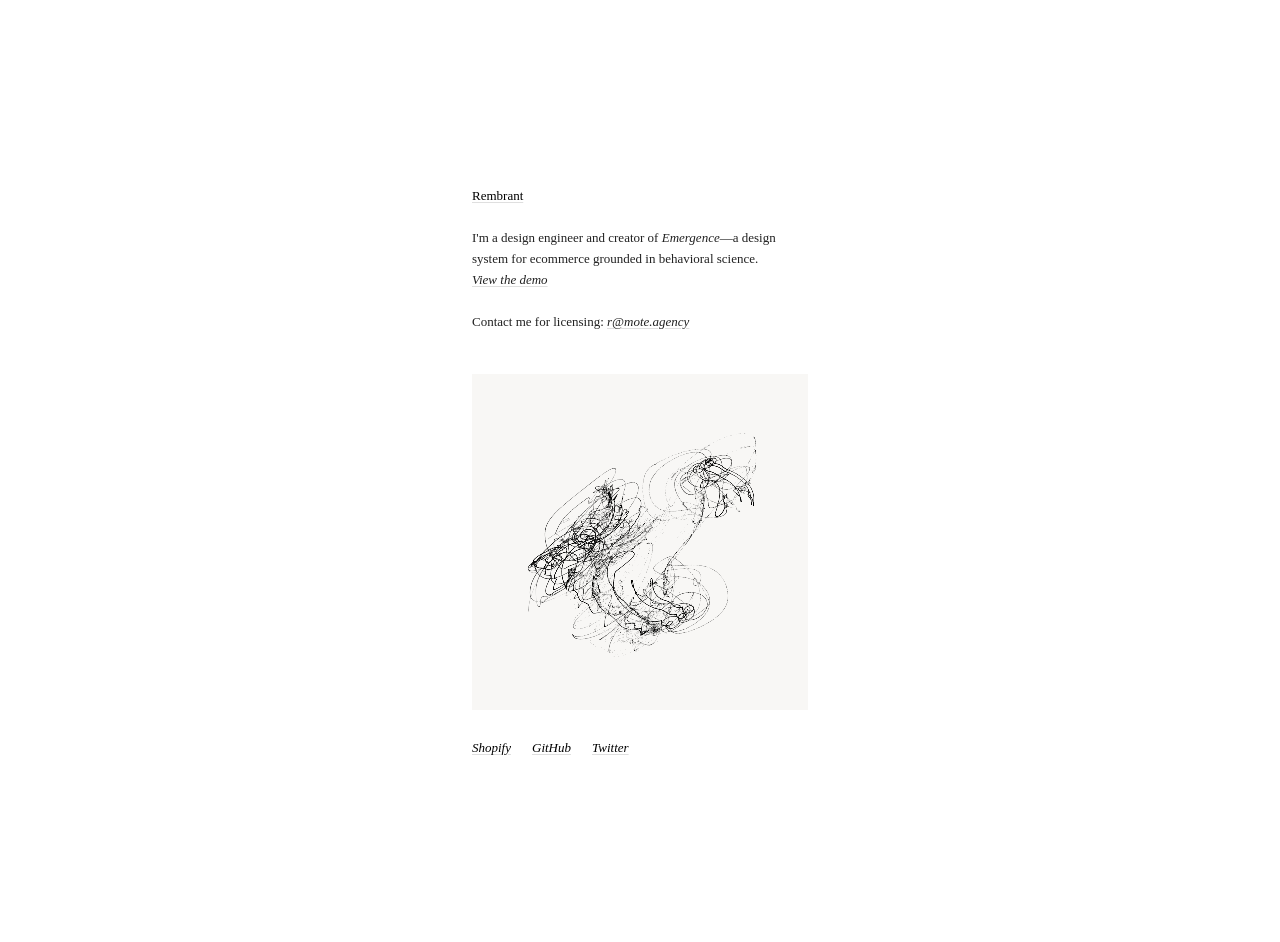
==== index.html @ 971b3d08 "Adjust canvas margin and refine coefficient handling in animation loop" ====
<!doctype html>
<html lang="en">
  <head>
    <meta charset="utf-8">
    <meta name="viewport" content="width=device-width, initial-scale=1">
    <title>Rembrant</title>
    <style>
      ::selection {
        background-color: rgb(240, 238, 233);
      }
      html {
        background: white;
      }
      body {
        -webkit-font-smoothing: antialiased;
        place-content: center;
        line-height: 21px;
        margin: 42px 21px;
        font-size: 13px;
        display: grid;
      }
      @media (orientation: landscape) {
        body {
          min-height: calc(100dvh - 42px);
        }
      }
      main {
        max-width: 336px;
        margin: 0;
      }
      h1 {
        margin: 0 0 21px 0;
        line-height: 21px;
        font-weight: 400;
        font-size: 13px;
      }
      p {
        color: rgb(0, 0, 0, 0.875);
        margin: 0 0 21px 0;
      }
      a {
        text-decoration-color: rgb(0, 0, 0, 0.125);
        text-underline-offset: 2px;
        color: inherit;
      }
      a:hover,
      a:focus {
        text-decoration-color: rgb(0, 0, 0, 0.25);
      }
      a:active {
        text-decoration-color: rgb(0, 0, 0, 0.875);
      }
      canvas {
        background-color: rgb(248, 247, 245);
        margin: 21px 0 21px 0;
        cursor: pointer;
        height: 336px;
        width: 336px;
      }
      footer {
        display: flex;
        gap: 21px;
      }
    </style>
  </head>
  <body>
    <main>
      <h1>
        <a href="/">Rembrant</a>
      </h1>
      <p>
        I'm a design engineer and creator of <em>Emergence</em>&mdash;a design system for ecommerce grounded in behavioral science.
        <br/>
        <em>
          <a target="_blank" href="https://rvdmijnsbrugge.myshopify.com">View the demo</a>
        </em>
      </p>
      <p>
        Contact me for licensing:
        <em>
          <a href="mailto:r@mote.agency?subject=Emergence%20Licensing">r@mote.agency</a>
        </em>
      </p>
      <canvas width="1344" height="1344" aria-hidden="true"></canvas>
      <footer>
        <em>
          <a target="_blank" href="https://www.shopify.com/blog/search?q=Rembrant">Shopify</a>
        </em>
        <em>
          <a target="_blank" href="https://github.com/rvdmijnsbrugge">GitHub</a>
        </em>
        <em>
          <a target="_blank" href="https://x.com/rvdmijnsbrugge">Twitter</a>
        </em>
      </footer>
    </main>
    <script>
      // Strange attractor:  x' = A1 sin(f1 y) + A2 cos(f2 x) + A3 sin(f3 t)
      //                     y' = A4 cos(f4 x) + A5 sin(f5 y) + A6 cos(f6 t)
      const BASE = [1, -0.1, -1.7, 1, 0.89, 0.89, -1.7, -1.7, -0.1, 1.3, 1.3, -1.7];
      const N = 500000, V = 0.1, ALPHA = 50 / 255; // points, time step, ink per point
      const DURATION = 6000;                        // loop length in ms
      // How far each coefficient may stray. f3 and f6 scale t, which runs to 50,000, so a shift of 1e-4 there
      // already dissolves the drawing into smoke and 0.03 sweeps it through a string of other drawings.
      const RANGE = [0.7, 0.7, 0.7, 0.7, 0.7, 0.7, 1, 1, 0.03, 1, 1, 0.03];
      const LIMIT = 3.5;                            // cap on |A1|+|A2|+|A3| and |A4|+|A5|+|A6|; the canvas edge is 4

      const THREADS = Math.min(4, navigator.hardwareConcurrency || 2);

      const canvas = document.querySelector("canvas");
      const ctx = canvas.getContext("2d");
      const W = canvas.width;

      // The drawing is made in Web Workers: THREADS "trace" workers each follow one stretch of the
      // trajectory and splat its dots into a density buffer, and one "merge" worker sums the
      // stretches and tone-maps them into pixels. The main thread only uploads the result.
      function worker() {
        const SUB = 8, WARMUP = 1000;
        let W, N, V, ALPHA, role, from, to, warm, tWarm, KERNEL, LUT, ports, density, pending;
        const pool = [];

        self.onmessage = ({ data: m }) => {
          if (!m.init) { if (role === "trace") trace(m); else pool.push(m); return; }
          ({ W, N, V, ALPHA, role, from, to, ports } = m);
          if (role === "merge") {
            LUT = new Uint8Array(2048);
            for (let i = 0; i < 2048; i++) LUT[i] = Math.min(253, Math.round(255 * (1 - Math.exp(-i / 128))));
            density = new Float32Array(W * W);
            pending = ports.map(() => null);
            ports.forEach((port, i) => port.onmessage = ({ data }) => { pending[i] = data; if (pending.every(Boolean)) merge(); });
            return;
          }
          // Dots as Safari draws them: a soft-edged disc (radius 1.06px, edge 0.67px) sampled into a 5x5
          // coverage kernel per sub-pixel offset, stored as log(1 - coverage * ALPHA)
          KERNEL = new Float32Array(SUB * SUB * 25);
          for (let ky = 0; ky < SUB; ky++) for (let kx = 0; kx < SUB; kx++) {
            const cx = (kx + 0.5) / SUB, cy = (ky + 0.5) / SUB;
            for (let dy = -2; dy <= 2; dy++) for (let dx = -2; dx <= 2; dx++) {
              let coverage = 0;
              for (let sy = 0; sy < 16; sy++) for (let sx = 0; sx < 16; sx++) {
                const ex = dx + (sx + 0.5) / 16 - cx, ey = dy + (sy + 0.5) / 16 - cy;
                coverage += Math.min(1, Math.max(0, 0.5 + (1.06 - Math.sqrt(ex * ex + ey * ey)) / 0.67));
              }
              KERNEL[(ky * SUB + kx) * 25 + (dy + 2) * 5 + dx + 2] = Math.log(1 - coverage / 256 * ALPHA);
            }
          }
          // The map is strongly contracting, so a stretch started from any state locks onto the one true
          // orbit within WARMUP steps. t is a running sum, so replay the additions to get its exact value.
          warm = Math.max(0, from - WARMUP);
          tWarm = 0;
          for (let i = 0; i < warm; i++) tWarm += V;
          ports[0].onmessage = ({ data }) => pool.push(data);
        };

        function trace(p) {
          const d = pool.pop() || new Float32Array(W * W);
          d.fill(0);
          let x = 0, y = 0, t = tWarm;
          for (let i = warm; i < to; i++) {
            const nx = p[0] * Math.sin(p[6] * y) + p[1] * Math.cos(p[7] * x) + p[2] * Math.sin(p[8] * t);
            const ny = p[3] * Math.cos(p[9] * x) + p[4] * Math.sin(p[10] * y) + p[5] * Math.cos(p[11] * t);
            x = nx; y = ny; t += V;
            if (i < from) continue;
            const ux = (nx + 4) / 8 * 672, uy = (ny + 4) / 8 * 672;   // p5's canvas coordinates
            // Safari thinning: WebKit keeps path points as 32-bit floats, so p5's "x + 1e-5" nudge that
            // makes a dot collapses to a zero-length line (drawn as nothing) for most x beyond 128.
            if (Math.fround(ux) === Math.fround(ux + 1e-5)) continue;
            const X = ux * 2, Y = uy * 2;
            const ix = Math.floor(X), iy = Math.floor(Y);
            if (ix >= 2 && ix < W - 2 && iy >= 2 && iy < W - 2) {
              let k = (((Y - iy) * SUB | 0) * SUB + ((X - ix) * SUB | 0)) * 25;
              for (let dy = -2; dy <= 2; dy++) {
                const b = (iy + dy) * W + ix - 2;
                for (let dx = 0; dx < 5; dx++) d[b + dx] += KERNEL[k++];
              }
            }
          }
          ports[0].postMessage(d, [d.buffer]);
        }

        function merge() {
          density.set(pending[0]);
          for (let j = 1; j < pending.length; j++) { const d = pending[j]; for (let i = 0; i < W * W; i++) density[i] += d[i]; }
          const buffer = pool.pop() || new ArrayBuffer(W * W * 4), pixels = new Uint32Array(buffer);
          for (let i = 0; i < W * W; i++) {
            const s = density[i];
            pixels[i] = s < 0 ? LUT[Math.min(2047, -s * 128 | 0)] << 24 : 0;
          }
          self.postMessage(buffer, [buffer]);
          pending.forEach((d, i) => { pending[i] = null; ports[i].postMessage(d, [d.buffer]); });
        }
      }

      const url = URL.createObjectURL(new Blob([`(${worker})()`], { type: "text/javascript" }));
      const shared = { init: true, W, N, V, ALPHA };
      const tracers = [], ports = [];
      for (let i = 0; i < THREADS; i++) {
        const { port1, port2 } = new MessageChannel(), tracer = new Worker(url);
        tracer.postMessage({ ...shared, role: "trace", from: Math.floor(i * N / THREADS), to: Math.floor((i + 1) * N / THREADS), ports: [port1] }, [port1]);
        tracers.push(tracer); ports.push(port2);
      }
      const merger = new Worker(url);
      merger.postMessage({ ...shared, role: "merge", ports }, ports);

      let inflight = false;
      function render(p) {
        inflight = true;
        for (const tracer of tracers) tracer.postMessage(p);
      }
      merger.onmessage = ({ data: buffer }) => {
        ctx.putImageData(new ImageData(new Uint8ClampedArray(buffer), W, W), 0, 0);
        merger.postMessage(buffer, [buffer]);
        inflight = false;
        if (start !== null) tick();
      };
      render(BASE);

      // One loop: every coefficient swings out to a random neighbour and back along a cosine, veering off
      // one way on the way out and the other on the way back, so the path through parameter space is a
      // loop rather than a there-and-back. f3 and f6 follow the cube of the curve, so the drawing holds
      // for the first and last half-second, dissolves into smoke, storms, then condenses again. The loop
      // starts and ends at rest on BASE, so the final frame is the identical drawing. Frames are requested
      // as soon as the previous one lands, so the loop runs as fast as the workers allow.
      let start = null, swing, veer;
      function at(i, s) {
        const k = (1 - Math.cos(2 * Math.PI * s)) / 2;
        const g = i === 8 || i === 11 ? k * k * k : k;
        return BASE[i] + (swing[i] + veer[i] * Math.sin(2 * Math.PI * s)) * g;
      }
      function play() {
        if (start !== null) return;
        // The swing always goes at least halfway, so no loop is tame; the veer is free to be small.
        swing = RANGE.map(r => (Math.random() < 0.5 ? -1 : 1) * (0.5 + Math.random() / 2) * r);
        veer = RANGE.map(r => (Math.random() * 2 - 1) * r);
        // |x| <= |A1|+|A2|+|A3| and |y| <= |A4|+|A5|+|A6|, so scale each axis' amplitude excursions until
        // the worst moment of the loop stays under LIMIT and the drawing stays on the canvas.
        for (const axis of [[0, 1, 2], [3, 4, 5]]) {
          const sum = s => axis.reduce((total, i) => total + Math.abs(at(i, s)), 0);
          let worst = 0;
          for (let s = 0; s <= 1; s += 1 / 64) worst = Math.max(worst, sum(s));
          if (worst > LIMIT) {
            const f = (LIMIT - sum(1)) / (worst - sum(1));
            for (const i of axis) { swing[i] *= f; veer[i] *= f; }
          }
        }
        start = performance.now();
        if (!inflight) tick();
      }
      function tick() {
        const s = Math.min(1, (performance.now() - start) / DURATION);
        if (s >= 1) start = null;
        render(BASE.map((v, i) => at(i, s)));
      }
      canvas.addEventListener("click", play);
      for (const a of document.querySelectorAll("a")) a.addEventListener("mouseenter", play);
      // Scrolling replays it too: "scroll" when the page actually moves, "wheel" and "touchmove" for
      // viewports where the page fits and a scroll gesture moves nothing.
      for (const type of ["scroll", "wheel", "touchmove"]) window.addEventListener(type, play, { passive: true });
      window.addEventListener("load", () => setTimeout(play, 1000));
    </script>
  </body>
</html>
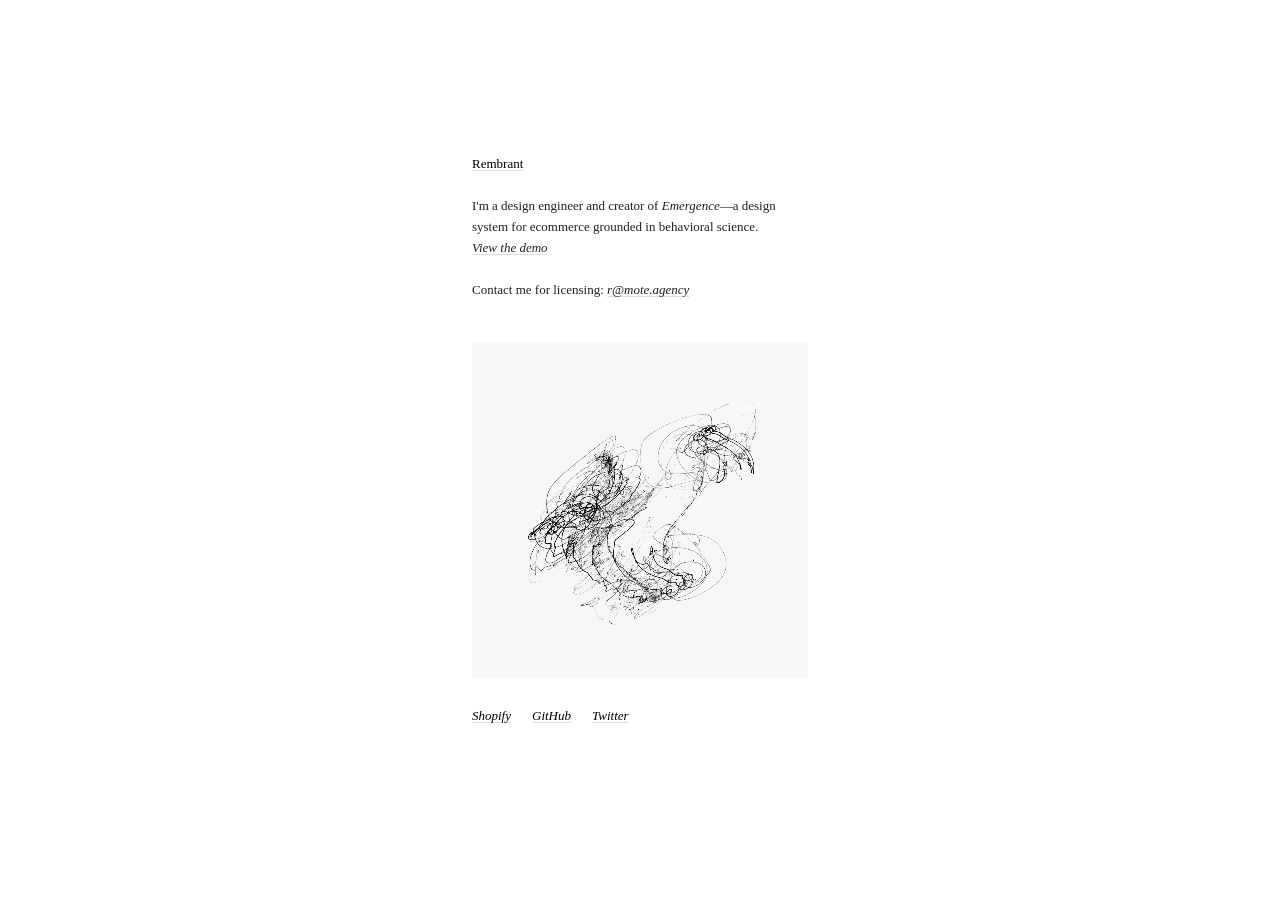
==== commit 8cfed0fa: "Adjust landscape min-height for body to improve layout" ====
--- a/index.html
+++ b/index.html
@@ -21,7 +21,7 @@
       }
       @media (orientation: landscape) {
         body {
-          min-height: calc(100dvh - 42px);
+          min-height: calc(100dvh - 105px);
         }
       }
       main {
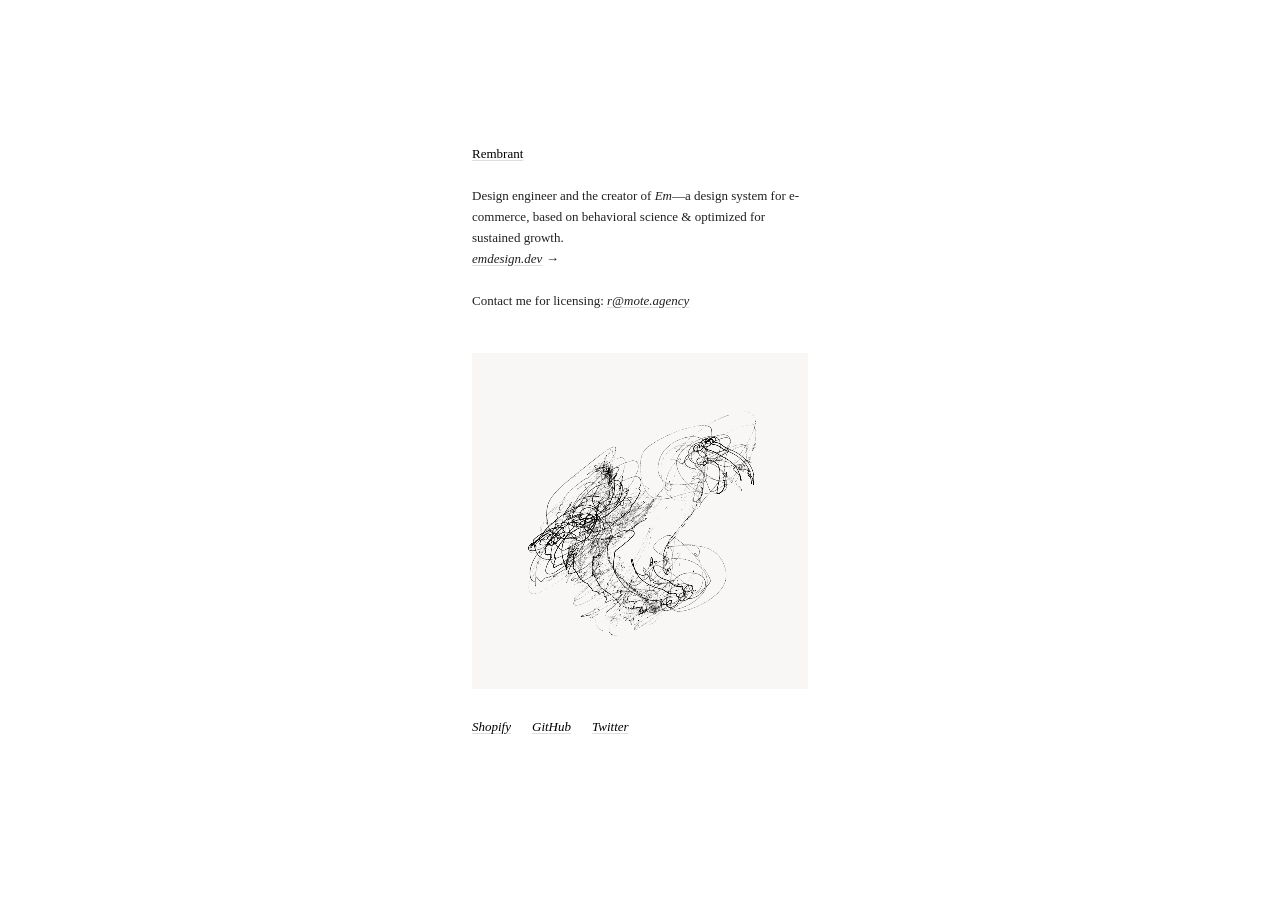
==== commit 23aacd3f: "Revise description and update demo link Updated personal description and demo link in index.html." ====
--- a/index.html
+++ b/index.html
@@ -69,10 +69,10 @@
         <a href="/">Rembrant</a>
       </h1>
       <p>
-        I'm a design engineer and creator of <em>Emergence</em>&mdash;a design system for ecommerce grounded in behavioral science.
+        Design engineer and the creator of <em>Em</em>&mdash;a design system for e-commerce, based on behavioral science & optimized for sustained growth.
         <br/>
         <em>
-          <a target="_blank" href="https://rvdmijnsbrugge.myshopify.com">View the demo</a>
+          <a target="_blank" href="https://emdesign.dev">emdesign.dev</a> &rarr;
         </em>
       </p>
       <p>
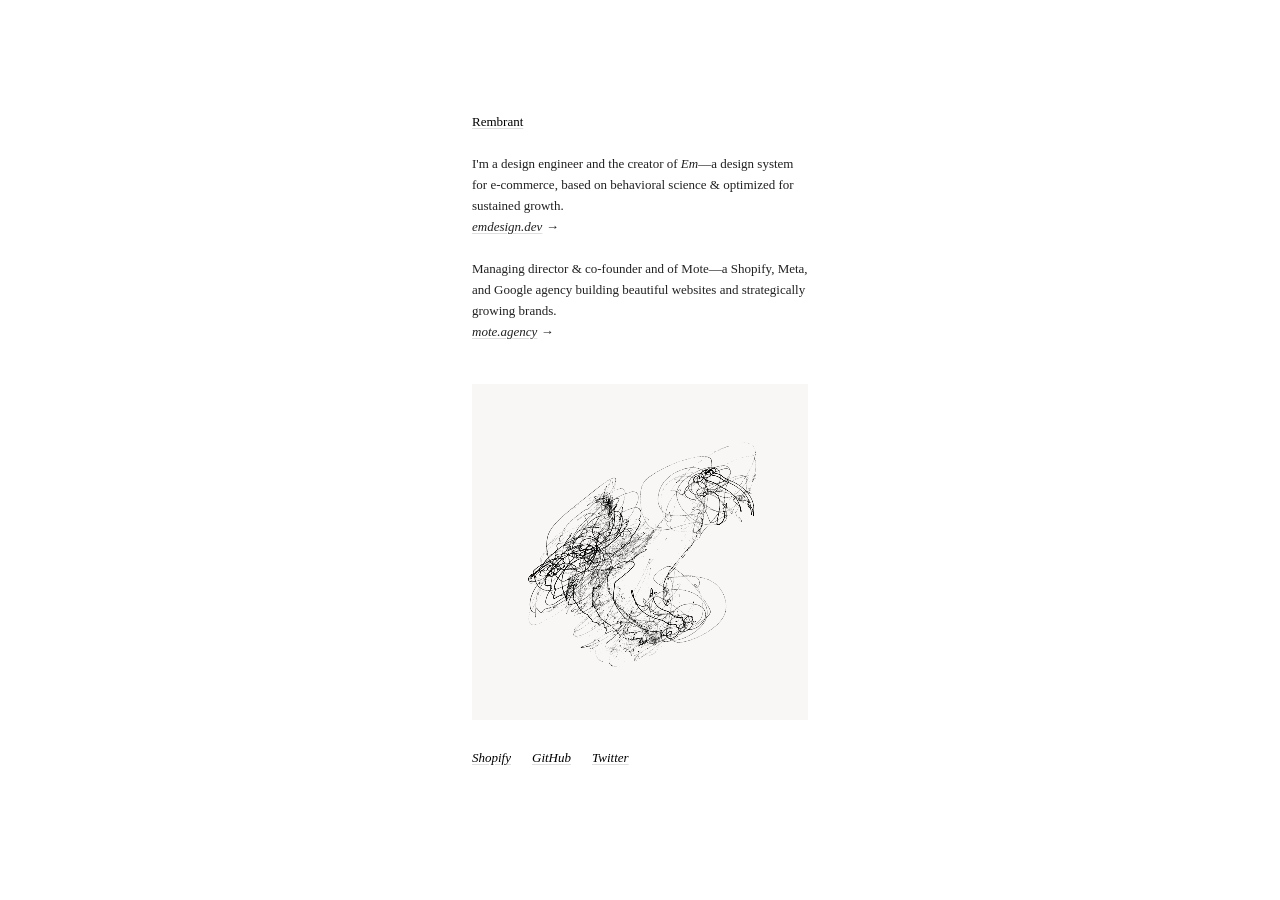
==== commit 557b4f93: "Revise personal description and contact details Updated the description and contact information in t" ====
--- a/index.html
+++ b/index.html
@@ -69,16 +69,17 @@
         <a href="/">Rembrant</a>
       </h1>
       <p>
-        Design engineer and the creator of <em>Em</em>&mdash;a design system for e-commerce, based on behavioral science & optimized for sustained growth.
+        I'm a design engineer and the creator of <em>Em</em>&mdash;a design system for e-commerce, based on behavioral science & optimized for sustained growth.
         <br/>
         <em>
           <a target="_blank" href="https://emdesign.dev">emdesign.dev</a> &rarr;
         </em>
       </p>
       <p>
-        Contact me for licensing:
-        <em>
-          <a href="mailto:r@mote.agency?subject=Emergence%20Licensing">r@mote.agency</a>
+        Managing director & co-founder and of Mote&mdash;a Shopify, Meta, and Google agency building beautiful websites and strategically growing brands.
+        <br/>
+        <em>
+          <a target="_blank" href="https://mote.agency">mote.agency</a> &rarr;
         </em>
       </p>
       <canvas width="1344" height="1344" aria-hidden="true"></canvas>
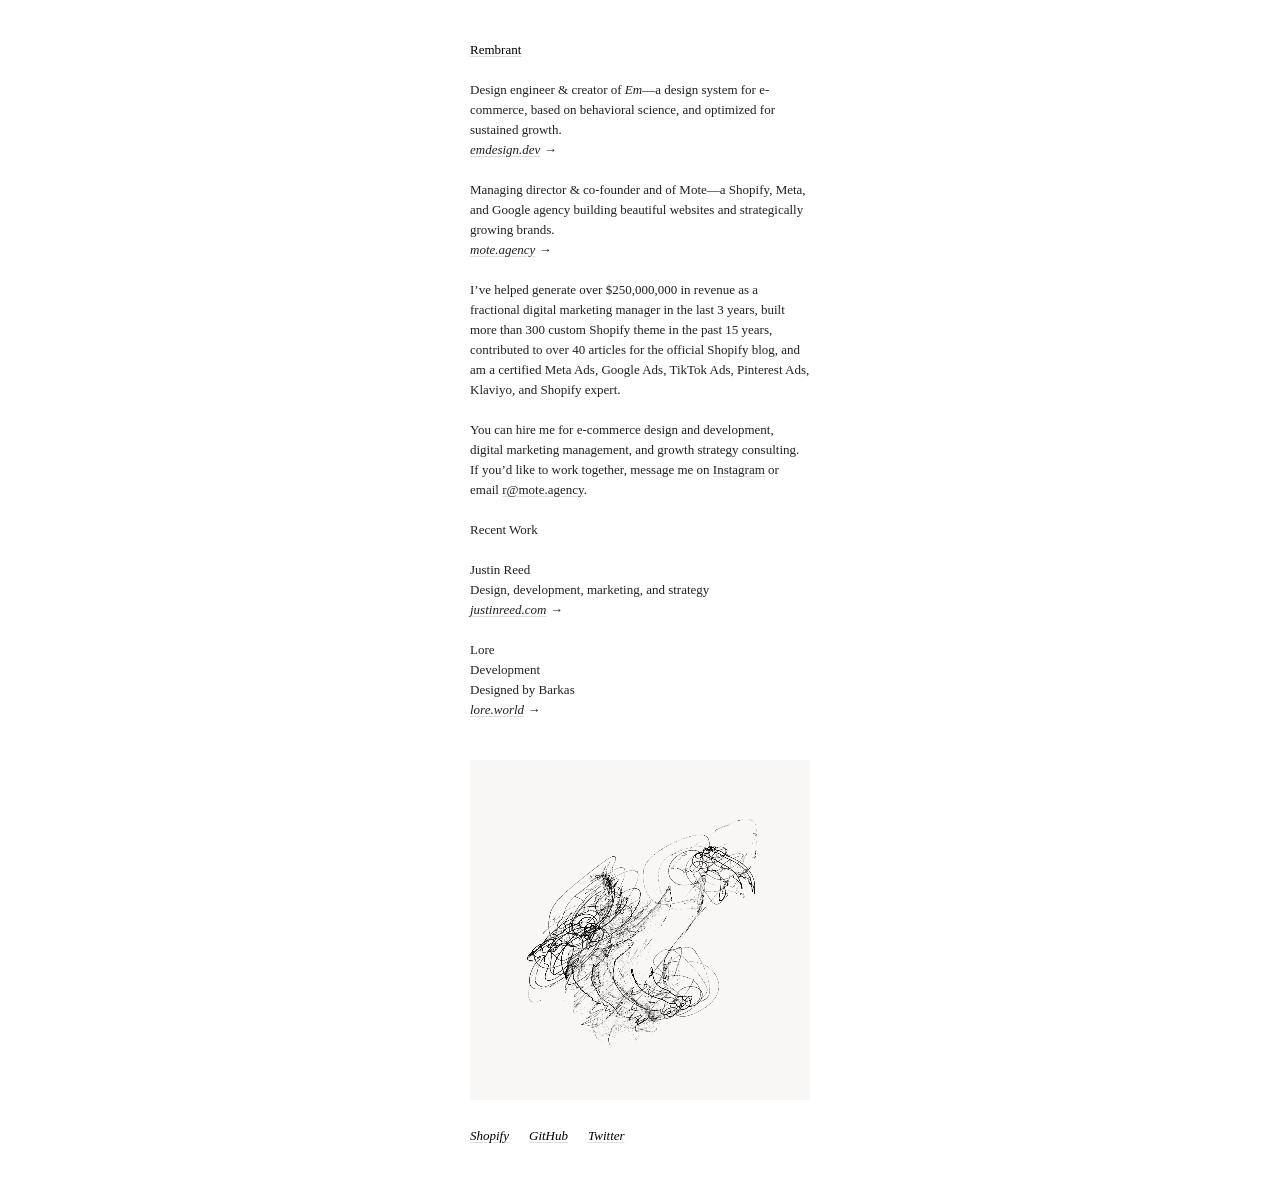
==== commit 141fc25b: "Refactor styles and add professional details in index.html Updated various styles for body, h1, p, c" ====
--- a/index.html
+++ b/index.html
@@ -14,29 +14,29 @@
       body {
         -webkit-font-smoothing: antialiased;
         place-content: center;
-        line-height: 21px;
-        margin: 42px 21px;
+        line-height: 20px;
+        margin: 40px 20px;
         font-size: 13px;
         display: grid;
       }
       @media (orientation: landscape) {
         body {
-          min-height: calc(100dvh - 105px);
+          min-height: calc(100dvh - 100px);
         }
       }
       main {
-        max-width: 336px;
+        max-width: 340px;
         margin: 0;
       }
       h1 {
-        margin: 0 0 21px 0;
-        line-height: 21px;
+        margin: 0 0 20px 0;
+        line-height: 20px;
         font-weight: 400;
         font-size: 13px;
       }
       p {
         color: rgb(0, 0, 0, 0.875);
-        margin: 0 0 21px 0;
+        margin: 0 0 20px 0;
       }
       a {
         text-decoration-color: rgb(0, 0, 0, 0.125);
@@ -52,14 +52,14 @@
       }
       canvas {
         background-color: rgb(248, 247, 245);
-        margin: 21px 0 21px 0;
+        margin: 20px 0 20px 0;
         cursor: pointer;
-        height: 336px;
-        width: 336px;
+        height: 340px;
+        width: 340px;
       }
       footer {
         display: flex;
-        gap: 21px;
+        gap: 20px;
       }
     </style>
   </head>
@@ -69,7 +69,7 @@
         <a href="/">Rembrant</a>
       </h1>
       <p>
-        I'm a design engineer and the creator of <em>Em</em>&mdash;a design system for e-commerce, based on behavioral science & optimized for sustained growth.
+        Design engineer & creator of <em>Em</em>&mdash;a design system for e-commerce, based on behavioral science, and optimized for sustained growth.
         <br/>
         <em>
           <a target="_blank" href="https://emdesign.dev">emdesign.dev</a> &rarr;
@@ -80,6 +80,35 @@
         <br/>
         <em>
           <a target="_blank" href="https://mote.agency">mote.agency</a> &rarr;
+        </em>
+      </p>
+      <p>
+        I’ve helped generate over $250,000,000 in revenue as a fractional digital marketing manager in the last 3 years, built more than 300 custom Shopify theme in the past 15 years, contributed to over 40 articles for the official Shopify blog, and am a certified Meta Ads, Google Ads, TikTok Ads, Pinterest Ads, Klaviyo, and Shopify expert.
+      </p>
+      <p>
+        You can hire me for e-commerce design and development, digital marketing management, and growth strategy consulting. If you’d like to work together, message me on <a target="_blank" href="https://instagram.com/rvdmijnsbrugge">Instagram</a> or email <a href="mailto:r@mote.agency">r@mote.agency</a>.
+      </p>
+      <p>
+        Recent Work
+      </p>
+      <p>
+        Justin Reed
+        <br/>
+        Design, development, marketing, and strategy
+        <br/>
+        <em>
+          <a target="_blank" href="https://justinreed.com">justinreed.com</a> &rarr;
+        </em>
+      </p>
+      <p>
+        Lore
+        <br/>
+        Development
+        <br/>
+        Designed by Barkas
+        <br/>
+        <em>
+          <a target="_blank" href="https://lore.world">lore.world</a> &rarr;
         </em>
       </p>
       <canvas width="1344" height="1344" aria-hidden="true"></canvas>
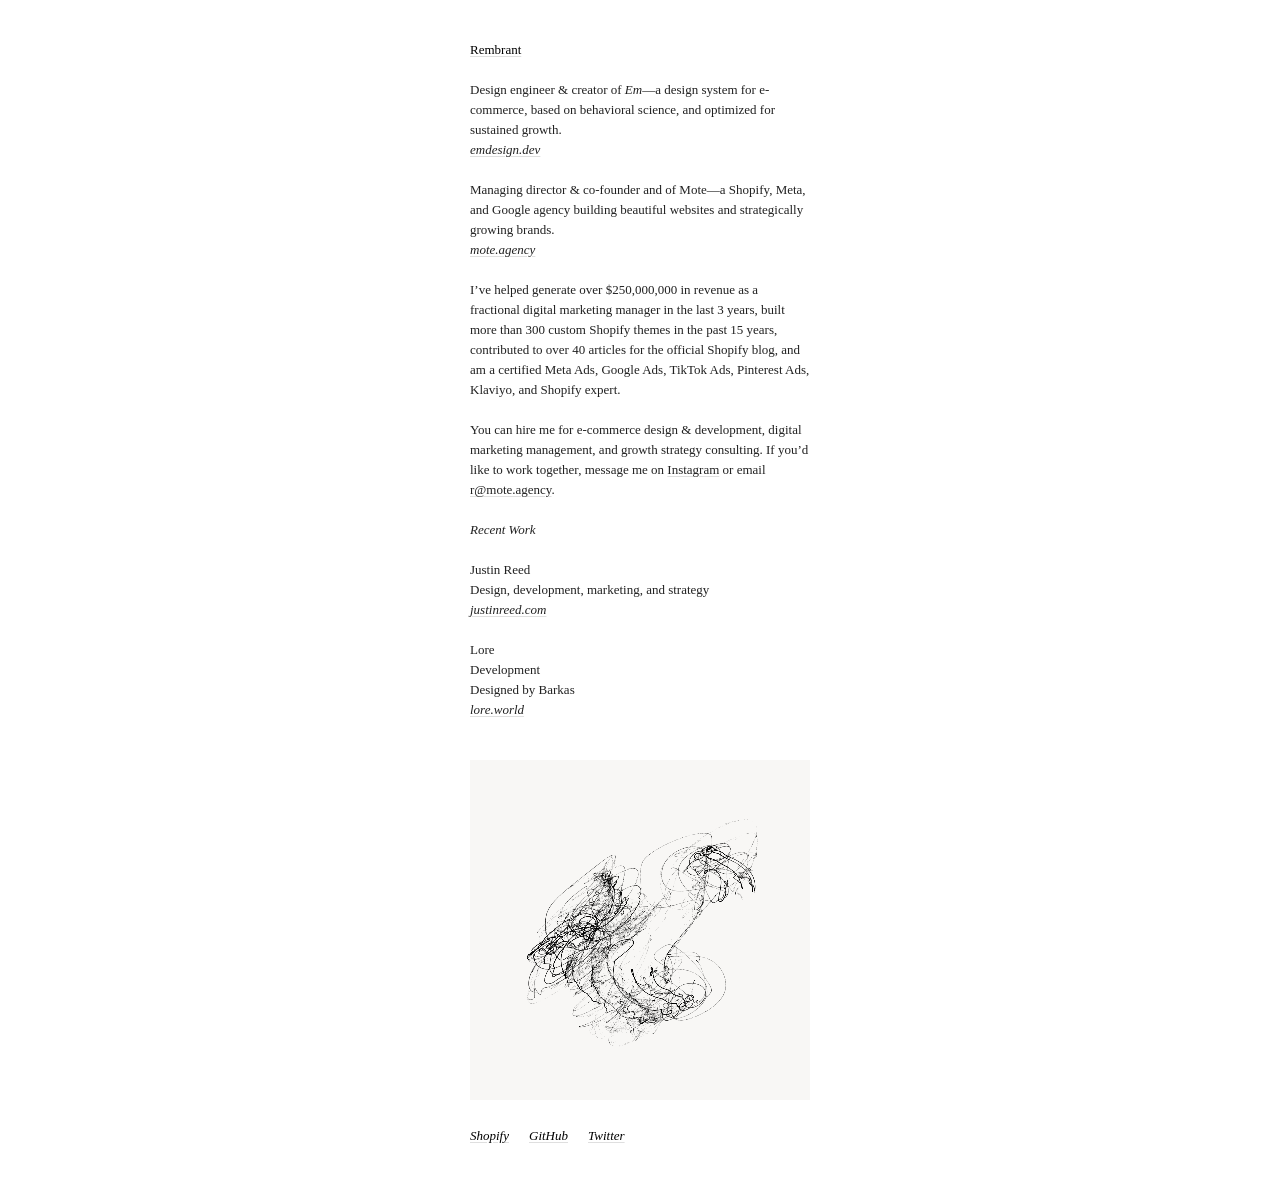
==== commit f4148aa1: "Fix HTML formatting and improve text clarity" ====
--- a/index.html
+++ b/index.html
@@ -72,24 +72,24 @@
         Design engineer & creator of <em>Em</em>&mdash;a design system for e-commerce, based on behavioral science, and optimized for sustained growth.
         <br/>
         <em>
-          <a target="_blank" href="https://emdesign.dev">emdesign.dev</a> &rarr;
+          <a target="_blank" href="https://emdesign.dev">emdesign.dev</a>
         </em>
       </p>
       <p>
         Managing director & co-founder and of Mote&mdash;a Shopify, Meta, and Google agency building beautiful websites and strategically growing brands.
         <br/>
         <em>
-          <a target="_blank" href="https://mote.agency">mote.agency</a> &rarr;
-        </em>
-      </p>
-      <p>
-        I’ve helped generate over $250,000,000 in revenue as a fractional digital marketing manager in the last 3 years, built more than 300 custom Shopify theme in the past 15 years, contributed to over 40 articles for the official Shopify blog, and am a certified Meta Ads, Google Ads, TikTok Ads, Pinterest Ads, Klaviyo, and Shopify expert.
-      </p>
-      <p>
-        You can hire me for e-commerce design and development, digital marketing management, and growth strategy consulting. If you’d like to work together, message me on <a target="_blank" href="https://instagram.com/rvdmijnsbrugge">Instagram</a> or email <a href="mailto:r@mote.agency">r@mote.agency</a>.
-      </p>
-      <p>
-        Recent Work
+          <a target="_blank" href="https://mote.agency">mote.agency</a>
+        </em>
+      </p>
+      <p>
+        I’ve helped generate over $250,000,000 in revenue as a fractional digital marketing manager in the last 3 years, built more than 300 custom Shopify themes in the past 15 years, contributed to over 40 articles for the official Shopify blog, and am a certified Meta Ads, Google Ads, TikTok Ads, Pinterest Ads, Klaviyo, and Shopify expert.
+      </p>
+      <p>
+        You can hire me for e-commerce design & development, digital marketing management, and growth strategy consulting. If you’d like to work together, message me on <a target="_blank" href="https://instagram.com/rvdmijnsbrugge">Instagram</a> or email <a href="mailto:r@mote.agency">r@mote.agency</a>.
+      </p>
+      <p>
+        <em>Recent Work</em>
       </p>
       <p>
         Justin Reed
@@ -97,7 +97,7 @@
         Design, development, marketing, and strategy
         <br/>
         <em>
-          <a target="_blank" href="https://justinreed.com">justinreed.com</a> &rarr;
+          <a target="_blank" href="https://justinreed.com">justinreed.com</a>
         </em>
       </p>
       <p>
@@ -108,7 +108,7 @@
         Designed by Barkas
         <br/>
         <em>
-          <a target="_blank" href="https://lore.world">lore.world</a> &rarr;
+          <a target="_blank" href="https://lore.world">lore.world</a>
         </em>
       </p>
       <canvas width="1344" height="1344" aria-hidden="true"></canvas>
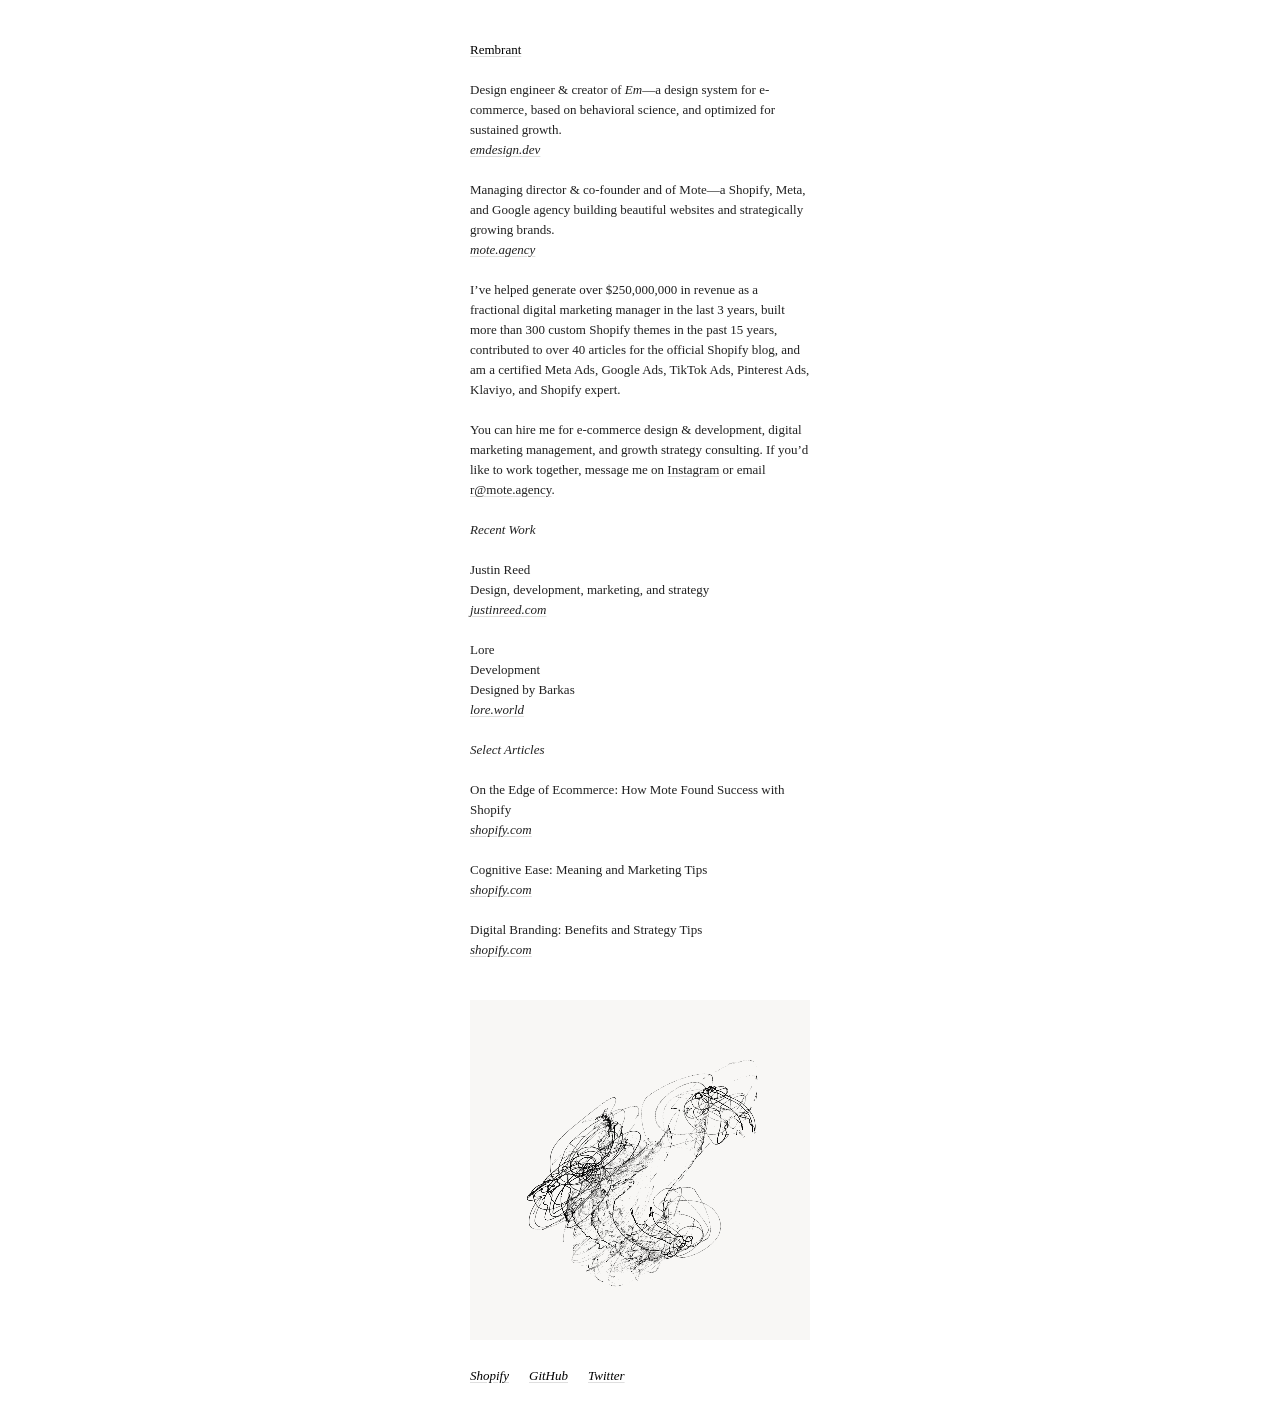
==== commit ca34d284: "Add articles section with links to Shopify Added articles with links to Shopify resources." ====
--- a/index.html
+++ b/index.html
@@ -109,6 +109,30 @@
         <br/>
         <em>
           <a target="_blank" href="https://lore.world">lore.world</a>
+        </em>
+      </p>
+      <p>
+        <em>Select Articles</em>
+      </p>
+      <p>
+        On the Edge of Ecommerce: How Mote Found Success with Shopify
+        <br/>
+        <em>
+          <a target="_blank" href="https://www.shopify.com/partners/blog/shopify-expert-mote">shopify.com</a>
+        </em>
+      </p>
+      <p>
+        Cognitive Ease: Meaning and Marketing Tips
+        <br/>
+        <em>
+          <a target="_blank" href="https://www.shopify.com/blog/cognitive-ease">shopify.com</a>
+        </em>
+      </p>
+      <p>
+        Digital Branding: Benefits and Strategy Tips
+        <br/>
+        <em>
+          <a target="_blank" href="https://www.shopify.com/blog/digital-branding">shopify.com</a>
         </em>
       </p>
       <canvas width="1344" height="1344" aria-hidden="true"></canvas>
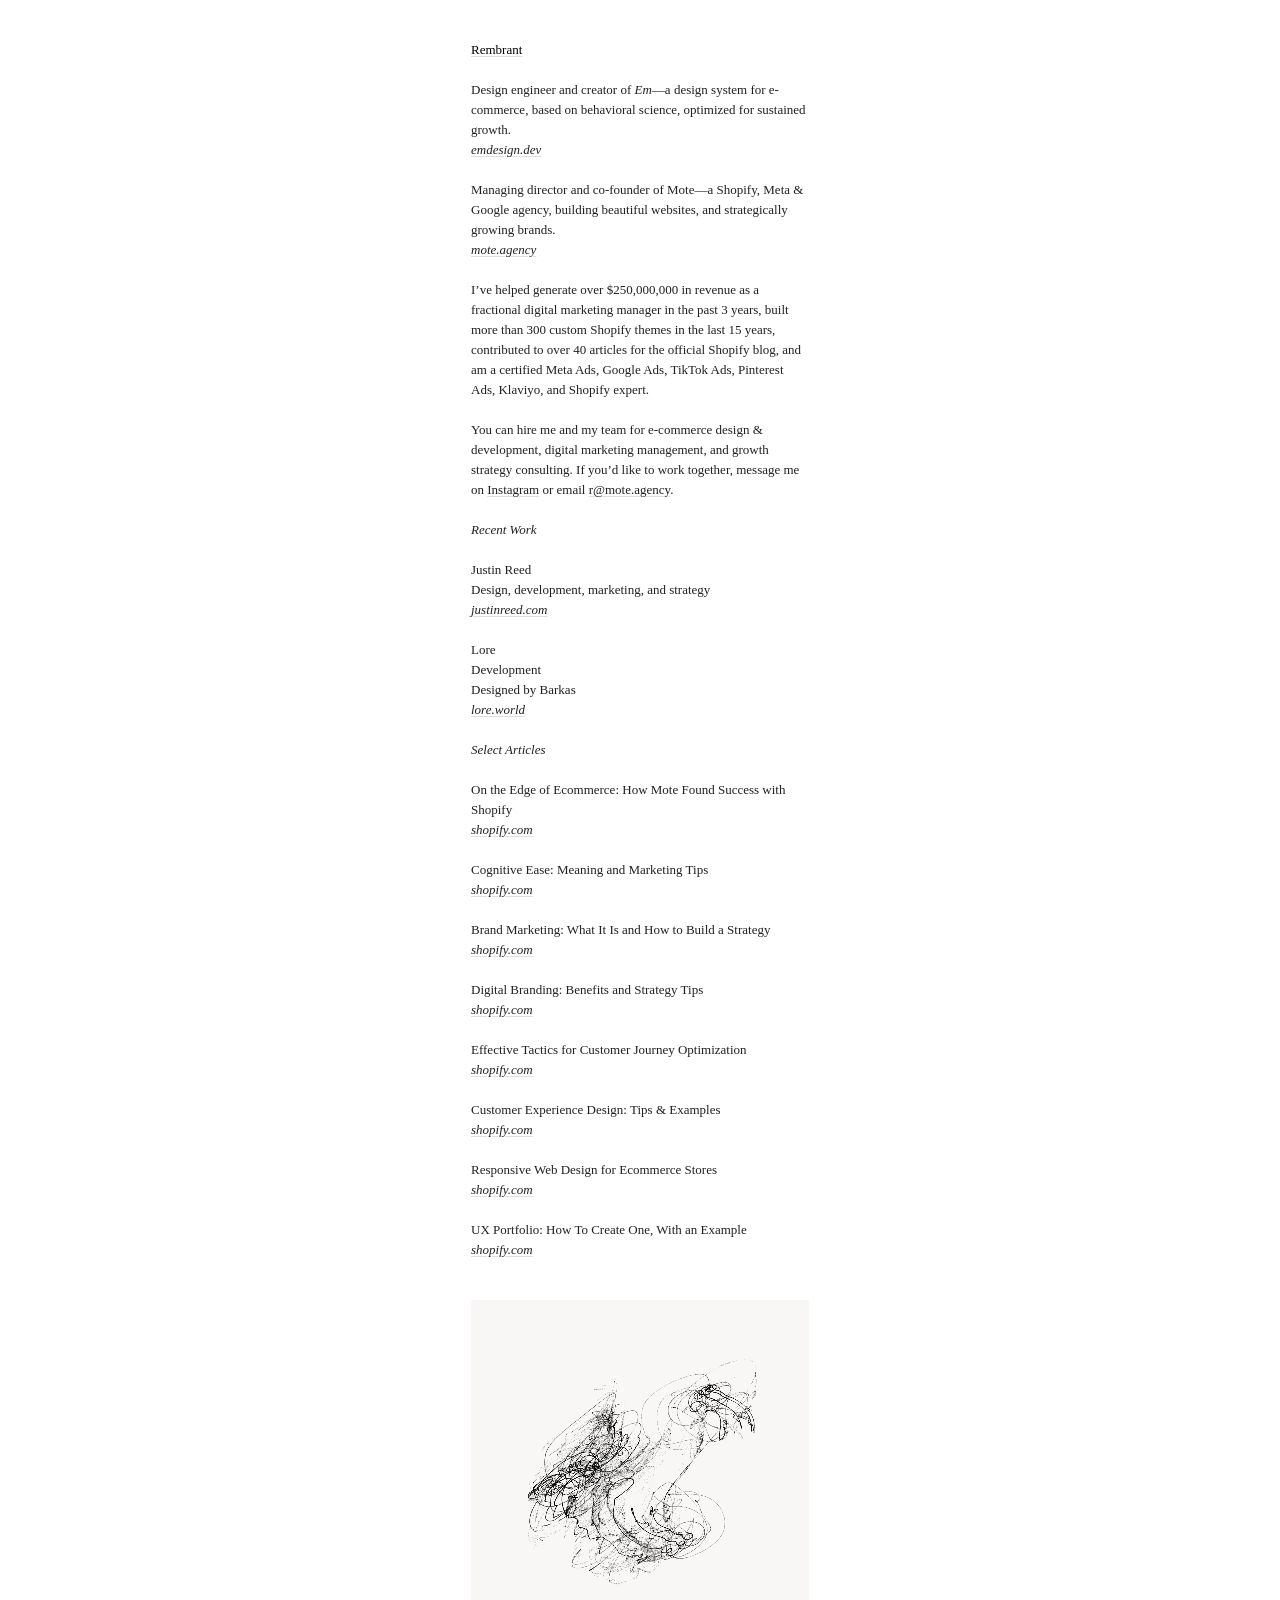
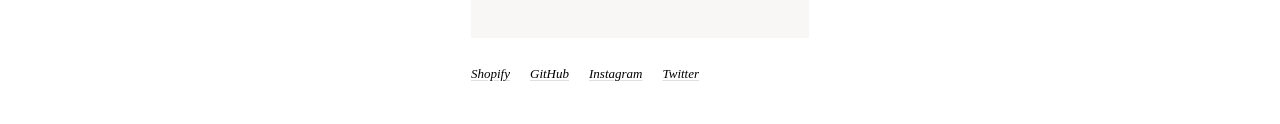
==== commit 6c5c5bd1: "Update layout dimensions and refine text content Adjusted layout dimensions and improved text clarit" ====
--- a/index.html
+++ b/index.html
@@ -25,7 +25,7 @@
         }
       }
       main {
-        max-width: 340px;
+        max-width: 338px;
         margin: 0;
       }
       h1 {
@@ -54,8 +54,8 @@
         background-color: rgb(248, 247, 245);
         margin: 20px 0 20px 0;
         cursor: pointer;
-        height: 340px;
-        width: 340px;
+        height: 338px;
+        width: 338px;
       }
       footer {
         display: flex;
@@ -69,24 +69,24 @@
         <a href="/">Rembrant</a>
       </h1>
       <p>
-        Design engineer & creator of <em>Em</em>&mdash;a design system for e-commerce, based on behavioral science, and optimized for sustained growth.
+        Design engineer and creator of <em>Em</em>&mdash;a design system for e-commerce, based on behavioral science, optimized for sustained growth.
         <br/>
         <em>
           <a target="_blank" href="https://emdesign.dev">emdesign.dev</a>
         </em>
       </p>
       <p>
-        Managing director & co-founder and of Mote&mdash;a Shopify, Meta, and Google agency building beautiful websites and strategically growing brands.
+        Managing director and co-founder of Mote&mdash;a Shopify, Meta & Google agency, building beautiful websites, and strategically growing brands.
         <br/>
         <em>
           <a target="_blank" href="https://mote.agency">mote.agency</a>
         </em>
       </p>
       <p>
-        I’ve helped generate over $250,000,000 in revenue as a fractional digital marketing manager in the last 3 years, built more than 300 custom Shopify themes in the past 15 years, contributed to over 40 articles for the official Shopify blog, and am a certified Meta Ads, Google Ads, TikTok Ads, Pinterest Ads, Klaviyo, and Shopify expert.
-      </p>
-      <p>
-        You can hire me for e-commerce design & development, digital marketing management, and growth strategy consulting. If you’d like to work together, message me on <a target="_blank" href="https://instagram.com/rvdmijnsbrugge">Instagram</a> or email <a href="mailto:r@mote.agency">r@mote.agency</a>.
+        I’ve helped generate over $250,000,000 in revenue as a fractional digital marketing manager in the past 3 years, built more than 300 custom Shopify themes in the last 15 years, contributed to over 40 articles for the official Shopify blog, and am a certified Meta Ads, Google Ads, TikTok Ads, Pinterest Ads, Klaviyo, and Shopify expert.
+      </p>
+      <p>
+        You can hire me and my team for e-commerce design & development, digital marketing management, and growth strategy consulting. If you’d like to work together, message me on <a target="_blank" href="https://instagram.com/rvdmijnsbrugge">Instagram</a> or email <a href="mailto:r@mote.agency">r@mote.agency</a>.
       </p>
       <p>
         <em>Recent Work</em>
@@ -100,6 +100,17 @@
           <a target="_blank" href="https://justinreed.com">justinreed.com</a>
         </em>
       </p>
+      <!--
+      <p>
+        Jacquie Aiche
+        <br/>
+        Design, development, and marketing
+        <br/>
+        <em>
+          <a target="_blank" href="https://jacquieaiche.com">jacquieaiche.com</a>
+        </em>
+      </p>
+      -->
       <p>
         Lore
         <br/>
@@ -129,10 +140,45 @@
         </em>
       </p>
       <p>
+        Brand Marketing: What It Is and How to Build a Strategy
+        <br/>
+        <em>
+          <a target="_blank" href="https://www.shopify.com/blog/brand-marketing">shopify.com</a>
+        </em>
+      </p>
+      <p>
         Digital Branding: Benefits and Strategy Tips
         <br/>
         <em>
           <a target="_blank" href="https://www.shopify.com/blog/digital-branding">shopify.com</a>
+        </em>
+      </p>
+      <p>
+        Effective Tactics for Customer Journey Optimization
+        <br/>
+        <em>
+          <a target="_blank" href="https://www.shopify.com/blog/customer-journey-optimization">shopify.com</a>
+        </em>
+      </p>
+      <p>
+        Customer Experience Design: Tips & Examples
+        <br/>
+        <em>
+          <a target="_blank" href="https://www.shopify.com/blog/customer-experience-design">shopify.com</a>
+        </em>
+      </p>
+      <p>
+        Responsive Web Design for Ecommerce Stores
+        <br/>
+        <em>
+          <a target="_blank" href="https://www.shopify.com/blog/responsive-web-design">shopify.com</a>
+        </em>
+      </p>
+      <p>
+        UX Portfolio: How To Create One, With an Example
+        <br/>
+        <em>
+          <a target="_blank" href="https://www.shopify.com/blog/ux-portfolio">shopify.com</a>
         </em>
       </p>
       <canvas width="1344" height="1344" aria-hidden="true"></canvas>
@@ -142,6 +188,9 @@
         </em>
         <em>
           <a target="_blank" href="https://github.com/rvdmijnsbrugge">GitHub</a>
+        </em>
+        <em>
+          <a target="_blank" href="https://www.instagram.com/rvdmijnsbrugge">Instagram</a>
         </em>
         <em>
           <a target="_blank" href="https://x.com/rvdmijnsbrugge">Twitter</a>
